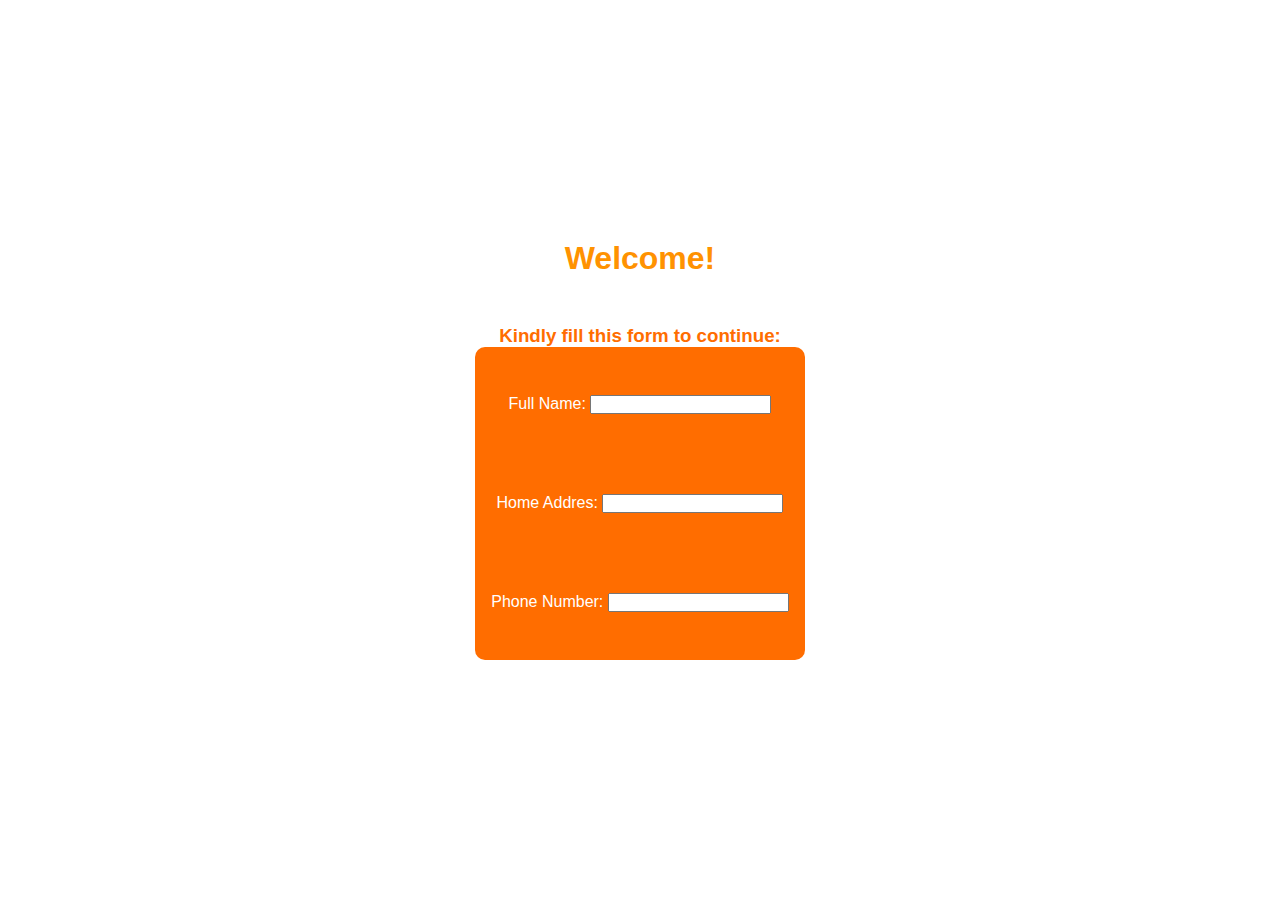
==== order.html @ 78b25112 "Add files via upload" ====
<!DOCTYPE html>
<html lang="en">
    <head>
        <meta charset="UTF-8" />
        <meta name="viewport" content="width=device-width, initial-scale=1.0" />
        <title>Order from Ar-Rahman Ventures</title>
        <link rel="stylesheet" href="/styles/styles.css" />
        <link rel="stylesheet" href="/styles/order.css" />
    </head>
    <body class="order__body">
        <div class="order__wrapper">
            <div class="order__container">
                <h2 class="welcome">Welcome!</h2>
                <h3 class="fill">Kindly fill this form to continue:</h3>
                <div>
                    <form action="">
                        <div>
                            <label for="name">Full Name:</label>
                            <input type="text" />
                        </div>
                        <div>
                            <label for="Address">Home Addres:</label>
                            <input type="text" />
                        </div>
                        <div>
                            <label for="number">Phone Number:</label>
                            <input type="number" />
                        </div>
                    </form>
                </div>
            </div>
        </div>
    </body>
</html>
---- styles/styles.css ----
* {
    margin: 0;
    padding: 0;
    text-decoration: none;
    list-style: none;
    font-family: 'Figtree', sans-serif;
}

:root {
    --color-primary: #ff6d00;
    --color-secondary: #ff9201;
    --color-tetiary: #ffab41;
    --color-succes: #ffd181;
    --universal-white: #fff;
    --universal-dark: #000;

    --width-for-tablets: 90%;
    --width-for-phones: 94%;

    --transition: all 400ms ease;
}

.btn-primary {
    background: var(--color-primary);
    color: var(--universal-white);
    padding: 1rem;
    border-radius: 5px;
    transition: var(--transition);
}

.btn-primary:hover {
    background: var(--color-secondary);
}

.btn-secondary {
    background: var(--universal-white);
    color: var(--color-primary);
    padding: 1rem;
    border-radius: 5px;
    transition: var(--transition);
}

.btn-secondary:hover {
    background-color: aliceblue;
}

.container {
    width: 70%;
    margin: 0 auto;
}

nav {
    background: var(--color-primary);
    height: 5rem;
    width: 100vw;
    border-bottom: var(--universal-white) 1px solid;
    color: var(--universal-white);
    box-shadow: 0 0.7rem 1rem 0.7rem rgba(0, 0, 0, 0.2);
    position: fixed;
    top: 0;
}

nav #close-menu-btn,
#open-menu-btn {
    background: transparent;
    color: var(--universal-white);
    font-size: 2rem;
    border: none;
    display: none;
}

.nav__container {
    width: 90%;
    margin: 0 auto;
    display: flex;
    height: 100%;
    justify-content: space-between;
    align-items: center;
}

.nav__menu {
    display: flex;
    gap: 3rem;
}

.nav__menu a {
    color: var(--universal-white);
    padding: 0.8rem;
    font-size: 01rem;
    border-radius: 5px;
    transition: var(--transition);
    /* background: var(--color-succes); */
}

.nav__menu a:hover {
    color: var(--color-succes);
}

/* header starts here */

header {
    margin-top: 15rem;
    text-align: center;
}

.header__container h1 {
    line-height: 2;
    font-weight: 600;
}

.header__container span {
    color: var(--color-primary);
}

.header__container p {
    font-size: 1.2rem;
}

.header__container h3 {
    font-weight: 400;
    line-height: 1.5;
    /* width: 60%; */
    margin: 2rem auto 4rem;
}

/* MAIN PRODUCT STARTS HERE */

main {
    /* background: linear-gradient(#ff6f008c, #ff910183),
        url(/Image\ Assets/coverbg.png);
    background-attachment: fixed;
    background-position: center;
    background-size: cover; */
    text-align: center;
    background: var(--color-secondary);
    color: var(--universal-white);
    margin-top: 5rem;
    /* padding: 5rem; */
    padding: 5rem 0 5rem 0;
}

/* .products {
    grid-template-columns: repeat(3, 1fr);
    display: grid;
    gap: 3rem;
    margin: 3rem auto 0;
} */

.product__wrapper {
    display: grid;
    grid-template-columns: repeat(3, 1fr);
}

.product img {
    /* width: 30rem; */
    width: 100%;
    object-fit: cover;
    display: block;
    margin-bottom: 3rem;
    /* padding: 0; */
}

.product {
    background-color: transparent;
    padding-bottom: 2rem;
    /* padding: 5rem auto; */
    /* width: 20rem; */
    /* margin: auto; */
}

.product__btn:hover {
    /* border-bottom: #ff9201 1px solid; */
    text-decoration: 2px var(--color-primary) underline;
}

/* order section starts here */

.order__container {
    padding: 5rem 2rem;
    text-align: center;
}

.order__wrapper h2 {
    /* line-height: 2; */
    color: var(--color-secondary);
    font-weight: 600;
    font-size: 2rem;
    margin-bottom: 3rem;
    align-items: center;
}

/* footer starts here */

footer {
    /* padding: 5rem; */
    text-align: center;
    padding-top: 5rem;
    padding-bottom: 1rem;
    background: whitesmoke;
    color: var(--color-secondary);
}

footer h1 {
    text-align: center;
    text-transform: uppercase;
}

.footer__info {
    display: grid;
    grid-template-columns: repeat(3, 1fr);
    gap: 5rem;
    margin-top: 5rem;
}

.footer__info h3 {
    text-transform: uppercase;
    line-height: 2;
    margin-bottom: 2rem;
    color: var(--color-primary);
    /* border: 1px solid var(--universal-dark); */
    /* stroke: blue 1px solid; */
    /* outline-color: #ff9201; */
}

.footer__info p {
    /* margin-bottom: 1rem; */
    line-height: 2;
}

.footer__info p a {
    color: var(--color-primary);
}

.footer__info p a:hover {
    color: var(--color-secondary);
    border-bottom: 2px solid var(--color-primary);
}

@media (max-width: 1490px) {
    /* .product__wrapper {
        display: grid;
        grid-template-columns: 1fr 1fr;
        /* gap: 2rem; */
    /* max-width: 70%; */
    /* margin: 5rem auto 0; 
    }/* 

    .product {
        margin-bottom: 3rem;
    } */

    .products {
        display: flex;
        justify-content: center;
        align-items: center;
        margin-top: 3rem;
    }

    .product__wrapper {
        display: grid;
        grid-template-columns: repeat(2, 1fr);
        gap: 2rem;
    }
}

@media screen and (max-width: 1024px) {
    .container {
        width: var(--width-for-tablets);
        margin: 0 auto;
    }

    h1 {
        font-size: 1.5rem;
    }

    h2 {
        font-size: 1.7rem;
    }

    h3 {
        font-size: 1rem;
    }

    h4 {
        font-size: 1.2rem;
    }

    .footer__info {
        gap: 2rem;
    }

    .footer__info h3 {
        font-size: 1.2rem;
    }

    .footer__info p {
        font-size: 0.9rem;
    }

    .nav__menu {
        position: fixed;
        top: 5rem;
        right: 5%;
        height: fit-content;
        width: 18rem;
        flex-direction: column;
        gap: 0;
        /* box-shadow: -4rem 1rem 10rem #00000067; */
        display: none;
    }

    @keyframes animateNavBar {
        from {
            transform: rotateZ(-90deg);
        }

        to {
            transform: rotateZ(0deg);
        }
    }

    .nav__menu li {
        width: 100%;

        height: 100%;
        display: grid;
        place-items: center;
    }

    .nav__menu a {
        width: 100%;
        height: 3rem;
        border-radius: 0;
        background: var(--color-primary);
        animation: animateNavBar linear forwards 400ms;
        transform-origin: top right;
    }

    .nav__menu a:active {
        background: var(--color-secondary);
        color: var(--universal-white);
        box-shadow: inset 2px 2px 1rem rgba(0, 0, 0, 0.219);
    }

    #close-menu-btn,
    #open-menu-btn {
        display: inline-block;
    }

    .product__btn:focus {
        background: var(--color-primary);
        text-decoration: 2px var(--color-primary) underline;
    }

    .product__wrapper {
        /* width: 20%;
        margin: 0 auto; */
        /* gap: 1rem; */
    }

    .product > div {
        /* max-width: 80%; */
        /* margin: 0 auto 3rem; */
    }

    .header__container {
        text-align: center;
    }
}

@media screen and (max-width: 600px) {
    .container {
        width: var(--width-for-phones);
        margin: 0 auto;
    }

    small {
        font-size: 0.6rem;
    }

    header h1 {
        font-size: 1rem;
    }

    .order__wrapper h2 {
        /* font-size: 0.2rem; */
    }

    .header__container p {
        font-size: 0.7rem;
    }

    .header__container h3 {
        font-size: 0.9rem;
    }

    .product__wrapper {
        grid-template-columns: 1fr;
    }

    .product a {
        font-size: 0.7rem;
    }

    .footer__info {
        text-align: center;
        grid-template-columns: 1fr;
    }

    header {
        margin-top: 10rem;
    }

    .order__wrapper h2 {
        font-size: 1rem;
    }

    p {
        font-size: 0.2rem;
    }

    .product {
        /* max-width: 80%; */
        margin-right: 0;
        /* margin: 0 auto 3rem; */
    }

    .product > div {
        max-width: 80%;
        margin: 0 auto 3rem;
    }

    footer h1 {
        font-size: 0.9rem;
    }

    .footer__info {
        margin-top: 3rem;
    }

    .footer__info h3 {
        font-size: 1rem;
        margin-bottom: 1rem;
    }

    .footer__info p {
        font-size: 0.8rem;
    }

    .order__wrapper a {
        font-size: 0.7rem;
    }

    .order__wrapper h2 {
        font-size: 0.7rem;
    }

    .main__container h2 {
        font-size: 1rem;
    }
}

/* ****************** ORDER PAGE STYLES STARTS HERE *********************** */
---- styles/order.css ----
.order__body {
    color: var(--color-primary);
    /* text-align: center; */
}

.order__wrapper {
    height: 100vh;
    display: flex;
    /* background: #ff6d00; */
    justify-content: center;
    align-items: center;
}

form {
    border-radius: 10px;
    background: #ff6d00;
    padding: 3rem 1rem;
    color: var(--universal-white);
    display: flex;
    flex-direction: column;
    gap: 5rem;
}

.welcome {
    padding: 0;
    margin-bottom: 0;
}
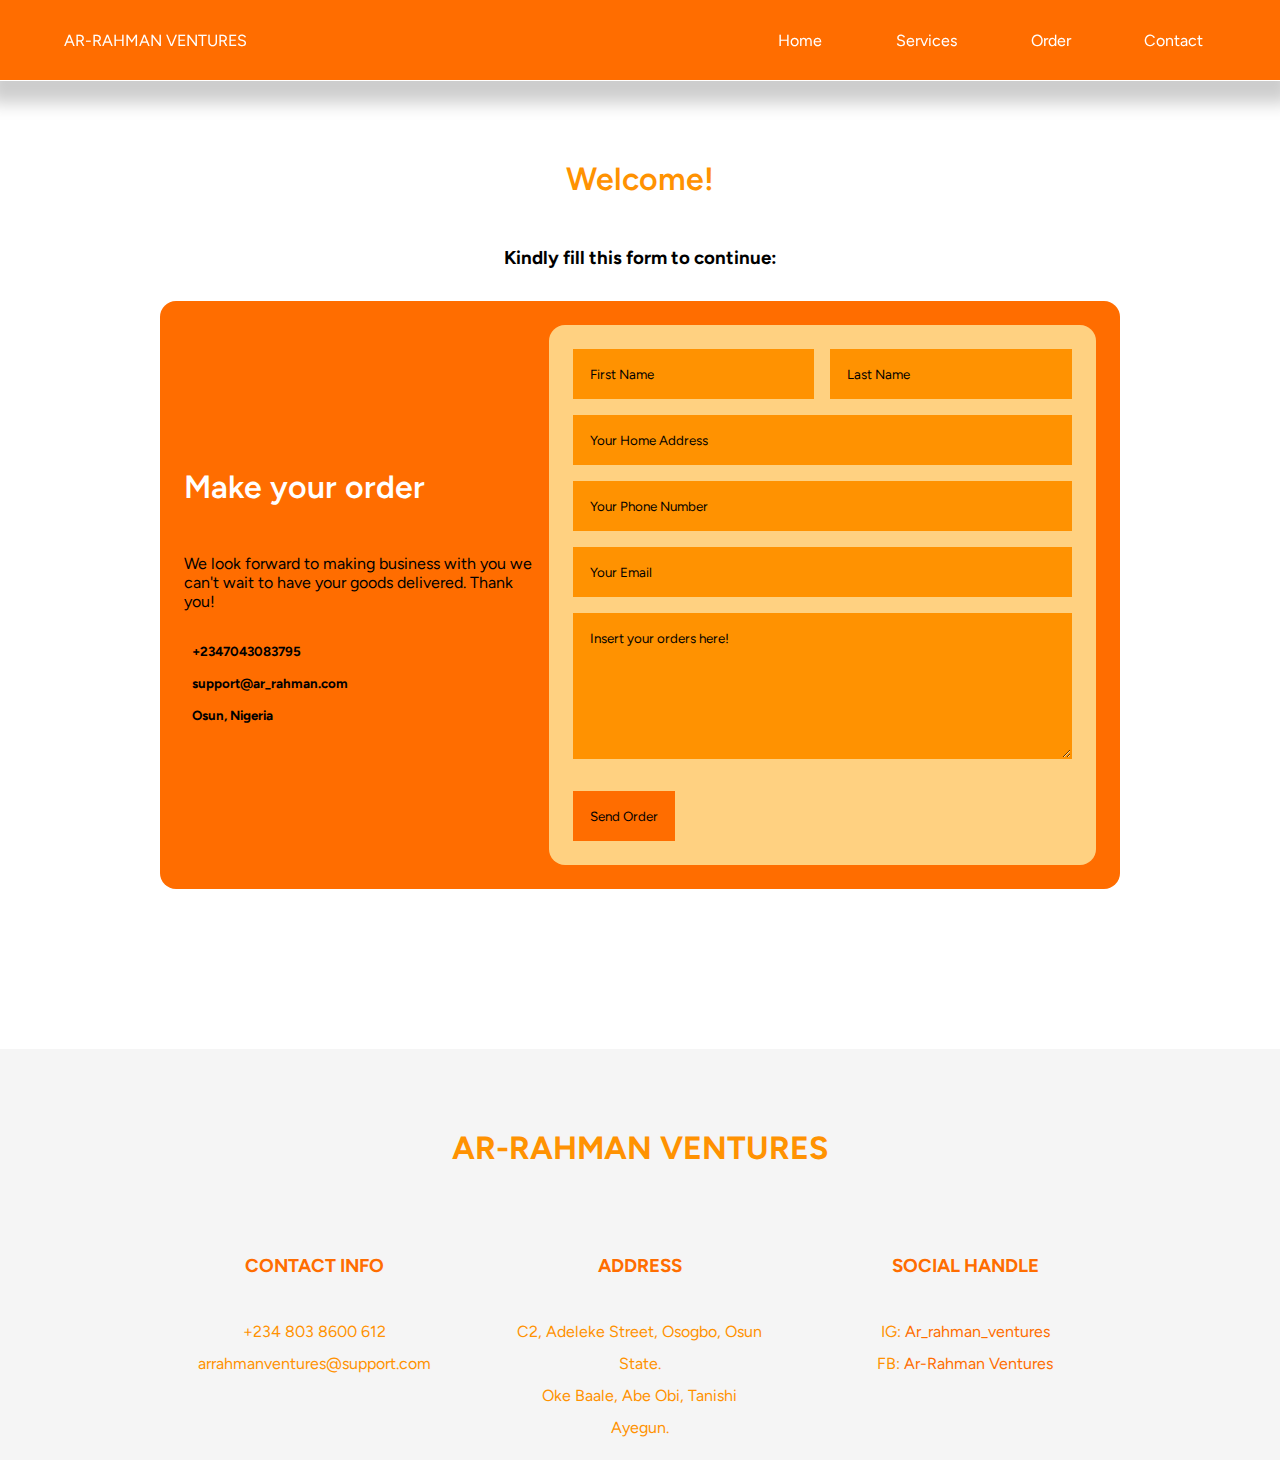
==== commit 7df01964: "Update in the order page" ====
--- a/order.html
+++ b/order.html
@@ -1,34 +1,146 @@
 <!DOCTYPE html>
 <html lang="en">
-    <head>
-        <meta charset="UTF-8" />
-        <meta name="viewport" content="width=device-width, initial-scale=1.0" />
-        <title>Order from Ar-Rahman Ventures</title>
-        <link rel="stylesheet" href="/styles/styles.css" />
-        <link rel="stylesheet" href="/styles/order.css" />
-    </head>
-    <body class="order__body">
-        <div class="order__wrapper">
-            <div class="order__container">
-                <h2 class="welcome">Welcome!</h2>
-                <h3 class="fill">Kindly fill this form to continue:</h3>
+
+<head>
+    <meta charset="UTF-8" />
+    <meta name="viewport" content="width=device-width, initial-scale=1.0" />
+    <title>Ar-Rahman ventures</title>
+    <link rel="stylesheet" href="/styles/styles.css" />
+    <link rel="stylesheet" href="/styles/order.css">
+
+    <link rel="stylesheet" href="https://unicons.iconscout.com/release/v4.0.8/css/line.css" />
+
+    <!-- favicon -->
+
+    <link rel="apple-touch-icon" sizes="180x180" href="/favicon/apple-touch-icon.png" />
+    <link rel="icon" type="image/png" sizes="32x32" href="/favicon/favicon-32x32.png" />
+    <link rel="icon" type="image/png" sizes="16x16" href="/favicon/favicon-16x16.png" />
+    <link rel="manifest" href="/favicon/site.webmanifest" />
+
+    <!-- google fonts -->
+
+    <link rel="preconnect" href="https://fonts.googleapis.com" />
+    <link rel="preconnect" href="https://fonts.gstatic.com" crossorigin />
+    <link href="https://fonts.googleapis.com/css2?family=Figtree:ital,wght@0,300..900;1,300..900&display=swap"
+        rel="stylesheet" />
+
+
+    <!-- <script src="main.js" defer></script> -->
+
+</head>
+
+<body>
+
+    <nav>
+        <div class="nav__container">
+            <div>AR-RAHMAN VENTURES</div>
+            <ul class="nav__menu">
+                <a id="nav-menu-individual" href="index.html">
+                    <li>Home</li>
+                </a>
+                <a id="nav-menu-individual" href="#Services">
+                    <li>Services</li>
+                </a>
+                <a id="nav-menu-individual" href="order.html">
+                    <li>Order</li>
+                </a>
+                <a id="nav-menu-individual" href="#footer">
+                    <li>Contact</li>
+                </a>
+            </ul>
+
+            <button id="open-menu-btn">
+                <i class="uil uil-bars"></i>
+            </button>
+            <button id="close-menu-btn">
+                <i class="uil uil-multiply"></i>
+            </button>
+        </div>
+    </nav>
+
+
+
+    <section class="order__wrapper">
+        <div class="order__heading">
+            <h2 class="welcome">Welcome!</h2>
+            <h3 class="fill">Kindly fill this form to continue:</h3>
+        </div>
+  
+        <div class="order__subcontainer">
+
+            <div class="order__container-container">
+
+                <aside class="order__aside">
+                    <h2> Make your order
+                    </h2>
+                    <p>We look forward to making business with you we can't wait to have your goods delivered. Thank
+                        you!
+                    </p>
+                    <ul class="contact__details">
+                        <li>
+                            <i class="uil uil-phone-times"></i>
+                            <h5>+2347043083795</h5>
+                        </li>
+                        <li>
+                            <i class="uil uil-envelope"></i>
+                            <h5>support@ar_rahman.com</h5>
+                        </li>
+                        <li>
+                            <i class="uil uil-location-point"></i>
+                            <h5>Osun, Nigeria</h5>
+                        </li>
+                    </ul>
+
+                   <!-- <div class="aside__socials">
+                    <a href=""><i class="uil uil"></i></a>
+                   </div> -->
+                </aside>
+
+                <form class="order__form" action="">
+                    <div class="form__name">
+                        <input type="text" name="First Name" placeholder="First Name" required>
+                        <input type="text" name="Last Name" placeholder="Last Name" required>
+                    </div>
+                    <div class="send__order">
+                        <input name="Home Address" placeholder="Your Home Address" required>
+                        <input type="tel" name="GSM" placeholder="Your Phone Number" required>
+
+
+                        <input type="email" name="Email" placeholder="Your Email" required>
+                        <textarea name="Message" rows="7" required placeholder="Insert your orders here!"></textarea>
+                    </div>
+                    <button class="order__submit " type="submit">Send Order</button>
+                </form>
+
+            </div>
+    </section>
+
+
+
+    <footer id="footer">
+        <div class="container">
+            <h1>Ar-Rahman Ventures</h1>
+            <div class="footer__info">
                 <div>
-                    <form action="">
-                        <div>
-                            <label for="name">Full Name:</label>
-                            <input type="text" />
-                        </div>
-                        <div>
-                            <label for="Address">Home Addres:</label>
-                            <input type="text" />
-                        </div>
-                        <div>
-                            <label for="number">Phone Number:</label>
-                            <input type="number" />
-                        </div>
-                    </form>
+                    <h3>Contact Info</h3>
+                    <p>+234 803 8600 612</p>
+                    <p>arrahmanventures@support.com</p>
+                </div>
+                <div>
+                    <h3>Address</h3>
+                    <p>C2, Adeleke Street, Osogbo, Osun State.</p>
+                    <p>Oke Baale, Abe Obi, Tanishi Ayegun.</p>
+                </div>
+                <div>
+                    <h3>Social Handle</h3>
+                    <p class="social">IG: <a href="">Ar_rahman_ventures</a></p>
+                    <p class="social">FB: <a href="">Ar-Rahman Ventures</a></p>
                 </div>
             </div>
         </div>
-    </body>
-</html>
+        </div>
+
+    </footer>
+</body>
+
+</html>--- a/styles/styles.css
+++ b/styles/styles.css
@@ -10,8 +10,10 @@
     --color-primary: #ff6d00;
     --color-secondary: #ff9201;
     --color-tetiary: #ffab41;
-    --color-succes: #ffd181;
+    --color-success: #ffd181;
     --universal-white: #fff;
+    --universal-greyish: #fbf7f7;
+
     --universal-dark: #000;
 
     --width-for-tablets: 90%;
@@ -81,19 +83,21 @@
 .nav__menu {
     display: flex;
     gap: 3rem;
+    color: #fff;
+    /* background: white; */
 }
 
 .nav__menu a {
     color: var(--universal-white);
     padding: 0.8rem;
-    font-size: 01rem;
+    font-size: 1rem;
     border-radius: 5px;
     transition: var(--transition);
-    /* background: var(--color-succes); */
+    background: var(--color-succes);
 }
 
 .nav__menu a:hover {
-    color: var(--color-succes);
+    /* color: var(--color-succes); */
 }
 
 /* header starts here */
@@ -149,6 +153,8 @@
 .product__wrapper {
     display: grid;
     grid-template-columns: repeat(3, 1fr);
+    gap: 2rem;
+    margin-top: 2rem;
 }
 
 .product img {
@@ -249,17 +255,18 @@
         margin-bottom: 3rem;
     } */
 
-    .products {
+    /* .products {
         display: flex;
         justify-content: center;
         align-items: center;
         margin-top: 3rem;
-    }
+    } */
 
     .product__wrapper {
-        display: grid;
-        grid-template-columns: repeat(2, 1fr);
-        gap: 2rem;
+        /* margin-top: 2rem; */
+        /* display: grid; */
+        /* grid-template-columns: repeat(2, 1fr); */
+        /* gap: 2rem; */
     }
 }
 
@@ -352,19 +359,15 @@
         text-decoration: 2px var(--color-primary) underline;
     }
 
-    .product__wrapper {
-        /* width: 20%;
-        margin: 0 auto; */
-        /* gap: 1rem; */
-    }
-
-    .product > div {
-        /* max-width: 80%; */
-        /* margin: 0 auto 3rem; */
-    }
-
     .header__container {
         text-align: center;
+    }
+
+    .product__wrapper {
+        margin-top: 2rem;
+        display: grid;
+        grid-template-columns: repeat(2, 1fr);
+        gap: 2rem;
     }
 }
 
@@ -399,7 +402,7 @@
     }
 
     .product a {
-        font-size: 0.7rem;
+        font-size: 1rem;
     }
 
     .footer__info {
@@ -460,4 +463,4 @@
     }
 }
 
-/* ****************** ORDER PAGE STYLES STARTS HERE *********************** */
+/* ****************** ORDER PAGE STYLES STARTS HERE *********************** */--- a/styles/order.css
+++ b/styles/order.css
@@ -4,14 +4,10 @@
 }
 
 .order__wrapper {
-    height: 100vh;
-    display: flex;
-    /* background: #ff6d00; */
-    justify-content: center;
-    align-items: center;
+    margin: 10rem 0 10rem;
 }
 
-form {
+/* form {
     border-radius: 10px;
     background: #ff6d00;
     padding: 3rem 1rem;
@@ -19,9 +15,167 @@
     display: flex;
     flex-direction: column;
     gap: 5rem;
-}
+} */
 
 .welcome {
     padding: 0;
     margin-bottom: 0;
+    color: red;
 }
+
+.order__heading {
+    margin-bottom: 2rem;
+    text-align: center;
+}
+
+.order__container-container {
+
+    background: var(--color-primary);
+    display: grid;
+    gap: 1rem;
+    grid-template-columns: 1fr 60%;
+    padding: 1.5rem;
+    border-radius: 1rem;
+    justify-content: center;
+}
+
+.order__subcontainer {
+    width: 75%;
+    margin: auto;
+}
+
+.order__aside {
+    align-self: center;
+}
+
+.order__aside h2 {
+    color: var(--universal-white);
+}
+
+.contact__details {
+    margin-top: 2rem;
+    display: flex;
+    flex-direction: column;
+    gap: 1rem;
+}
+
+.contact__details li {
+    display: flex;
+    align-items: center;
+    gap: .5rem;
+}
+
+.order__form {
+    background: var(--color-success);
+    padding: 1.5rem;
+    border-radius: 1rem;
+    height: auto;
+    /* width: auto; */
+}
+
+
+
+
+.form__name {
+    display: flex;
+    gap: 1rem;
+    margin-bottom: 1rem;
+    width: 100%;
+}
+
+.form__name input {
+    width: 100%;
+}
+
+
+
+input::placeholder,
+textarea::placeholder {
+    color: var(--universal-dark);
+}
+
+form input[type="text"] {
+    width: 50%;
+}
+
+input,
+textarea {
+    padding: 1rem;
+    background: var(--color-secondary);
+    border: 1px solid transparent;
+    color: var(--universal-white);
+    outline: none;
+    /* width: 100%; */
+}
+
+.send__order {
+    display: flex;
+    flex-direction: column;
+    gap: 1rem;
+}
+
+.order__submit {
+    padding: 1rem;
+    width: max-content;
+    border: 1px solid transparent;
+    background: var(--color-primary);
+    margin-top: 2rem;
+}
+
+
+/* ***************MEDIA QUERIES FOR TABLETS*************** */
+
+@media screen and (max-width: 1024px) {
+    .form__name {
+        flex-direction: column;
+        width: 100%;
+    }
+
+    .form__name input[type="text"] {
+        width: auto;
+    }
+}
+
+/* ***************MEDIA QUERIES FOR phone*************** */
+
+
+
+
+@media screen and (max-width: 600px) {
+    .order__wrapper h2 {
+        font-size: 1.5rem;
+    }
+
+
+    .order__container-container {
+        display: grid;
+        gap: 1rem;
+        grid-template-columns: 1fr;
+        padding: 0;
+        border-radius: 1rem;
+        justify-content: center;
+    }
+
+    .order__aside h2 {
+        font-size: 1.5rem;
+        margin-bottom: 1rem;
+    }
+
+    .order__aside p {
+        font-size: 1rem;
+    }
+
+    .order__container-container h2 {
+        font-size: 1.5rem;
+    }
+
+    .order__aside {
+        padding: 1rem;
+        margin-bottom: 2rem;
+    }
+
+    
+form input[type="text"] {
+    width: auto;
+}
+}